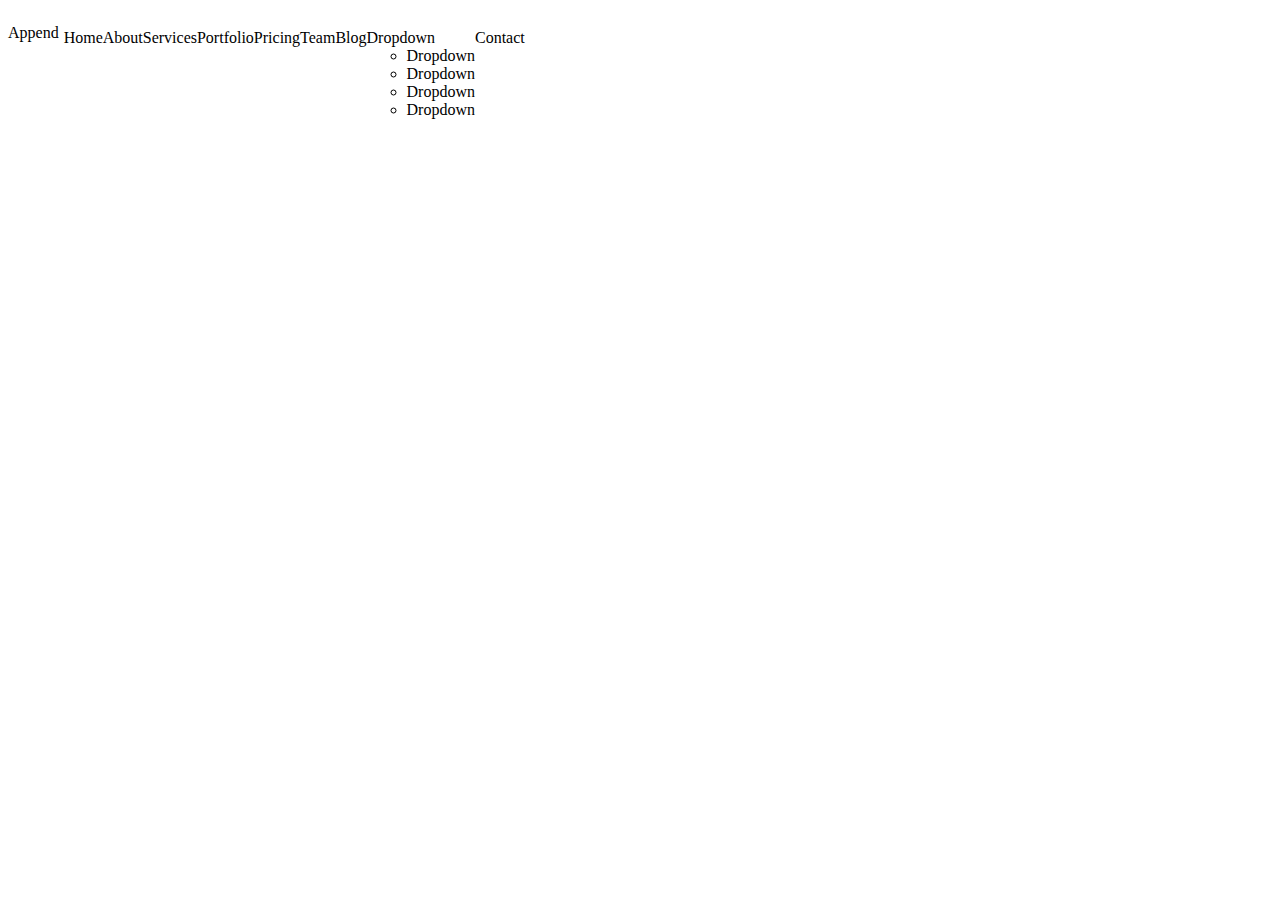
==== index.html @ fb8e7c7e "Project start on 10 Nov 2024" ====
<!DOCTYPE html>
<html lang="en">
    <head>
        <meta charset="UTF-8">
        <meta name="viewport" content="width=device-width, initial-scale=1.0">
        <link
            href="https://cdn.jsdelivr.net/npm/bootstrap@5.0.2/dist/css/bootstrap.min.css"
            rel="stylesheet"
            integrity="sha384-EVSTQN3/azprG1Anm3QDgpJLIm9Nao0Yz1ztcQTwFspd3yD65VohhpuuCOmLASjC"
            crossorigin="anonymous">
            <link rel="stylesheet" href="style.css">
        <title>Append Bootstrap Template Demo</title>
    </head>
    <body>
        <!-- navbar start -->
            <navbar class="navbar">
                <div class="logo">
                    <p>Append</p>
                </div>
                <div>
                    <ul class="nav_links">
                        <li>Home</li>
                        <li>About</li>
                        <li>Services</li>
                        <li>Portfolio</li>
                        <li>Pricing</li>
                        <li>Team</li>
                        <li>Blog</li>
                        <li class="nav_dropdown"> Dropdown<ul class="dropdown_list">
                            <li>Dropdown</li>
                            <li>Dropdown</li>
                            <li>Dropdown</li>
                            <li>Dropdown</li>
                        </ul></li>
                        <li>Contact</li>
                    </ul>
                </div>
            </navbar>
        <!-- navbar end -->
    </body>
</html>
---- style.css ----
.body{
    margin: 0px;
    padding: 0px;
}
.navbar{
    display: flex;
}
.nav_links{
    display: flex;
    list-style: none;
    padding: 5px;
}
.nav_dropdown{
    list-style: none;
}
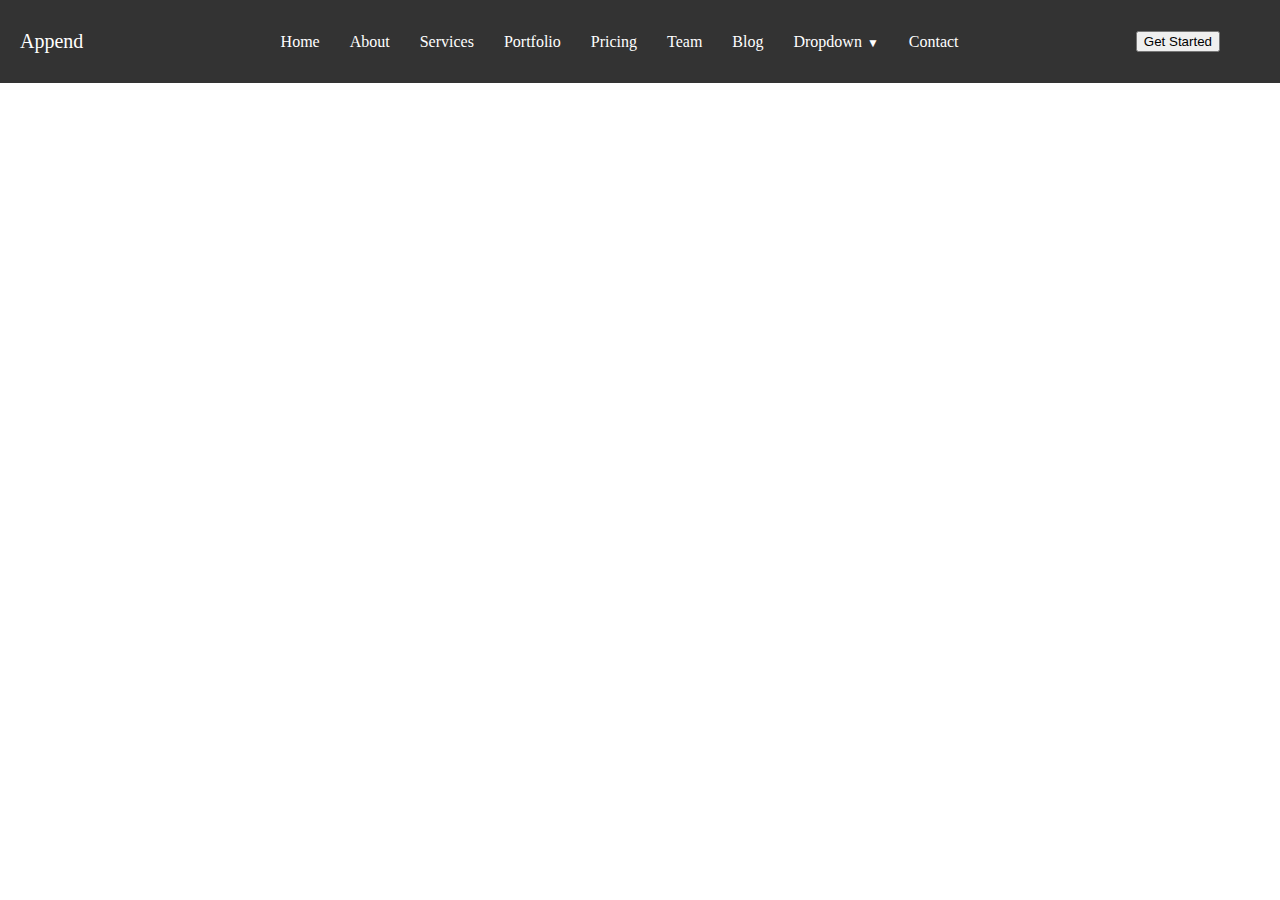
==== commit 4069e9cb: "Updated code 11 nov" ====
--- a/index.html
+++ b/index.html
@@ -3,39 +3,45 @@
     <head>
         <meta charset="UTF-8">
         <meta name="viewport" content="width=device-width, initial-scale=1.0">
-        <link
+        <!-- <link
             href="https://cdn.jsdelivr.net/npm/bootstrap@5.0.2/dist/css/bootstrap.min.css"
             rel="stylesheet"
             integrity="sha384-EVSTQN3/azprG1Anm3QDgpJLIm9Nao0Yz1ztcQTwFspd3yD65VohhpuuCOmLASjC"
-            crossorigin="anonymous">
+            crossorigin="anonymous"> -->
             <link rel="stylesheet" href="style.css">
         <title>Append Bootstrap Template Demo</title>
     </head>
     <body>
         <!-- navbar start -->
-            <navbar class="navbar">
+        <div class="navbar">
+            <div class="nav_container">
                 <div class="logo">
                     <p>Append</p>
                 </div>
-                <div>
-                    <ul class="nav_links">
-                        <li>Home</li>
-                        <li>About</li>
-                        <li>Services</li>
-                        <li>Portfolio</li>
-                        <li>Pricing</li>
-                        <li>Team</li>
-                        <li>Blog</li>
-                        <li class="nav_dropdown"> Dropdown<ul class="dropdown_list">
+                <ul class="nav_links">
+                    <li>Home</li>
+                    <li>About</li>
+                    <li>Services</li>
+                    <li>Portfolio</li>
+                    <li>Pricing</li>
+                    <li>Team</li>
+                    <li>Blog</li>
+                    <li class="nav_dropdown">
+                        Dropdown<span class="dropdown_icon">▼</span>
+                        <ul class="dropdown_list">
                             <li>Dropdown</li>
                             <li>Dropdown</li>
                             <li>Dropdown</li>
                             <li>Dropdown</li>
-                        </ul></li>
-                        <li>Contact</li>
-                    </ul>
-                </div>
-            </navbar>
+                        </ul>
+                    </li>
+                    <li>Contact</li>
+                </ul>
+                <button class="nav-button">
+                    Get Started
+                </button>
+            </div>
+        </div>
         <!-- navbar end -->
     </body>
 </html>--- a/style.css
+++ b/style.css
@@ -1,15 +1,59 @@
-.body{
+body{
     margin: 0px;
     padding: 0px;
 }
 .navbar{
     display: flex;
+    align-items: center;
+    padding: 10px 20px;
+    background-color: #333;
+    color: white;
+}
+.nav_container {
+    display: flex;
+    align-items: center;
+    justify-content: space-between;
+    max-width: 1200px;
+    margin-left: 0px;
+    width: 100%;
+}
+.logo{
+    font-size: 20px;
+    margin-right: 20px;
 }
 .nav_links{
     display: flex;
     list-style: none;
-    padding: 5px;
+    margin: 0px;
+    padding: 0px;
+    align-items: center;
+}
+.nav_links>li{
+    padding: 10px 15px;
+    cursor: pointer;
+    position: relative;
 }
 .nav_dropdown{
     list-style: none;
-}+}
+.dropdown_list{
+    display: none;
+    list-style: none;
+    position: absolute;
+    background-color: #333;
+    padding: 0px;
+    margin: 0px;
+    z-index: 1;
+}
+.dropdown_list li {
+    padding: 10px 15px;
+    color: white;
+}
+
+.nav_dropdown:hover .dropdown_list{
+    display: block;
+}
+.dropdown_icon {
+    margin-left: 5px;
+    font-size: 12px;
+}
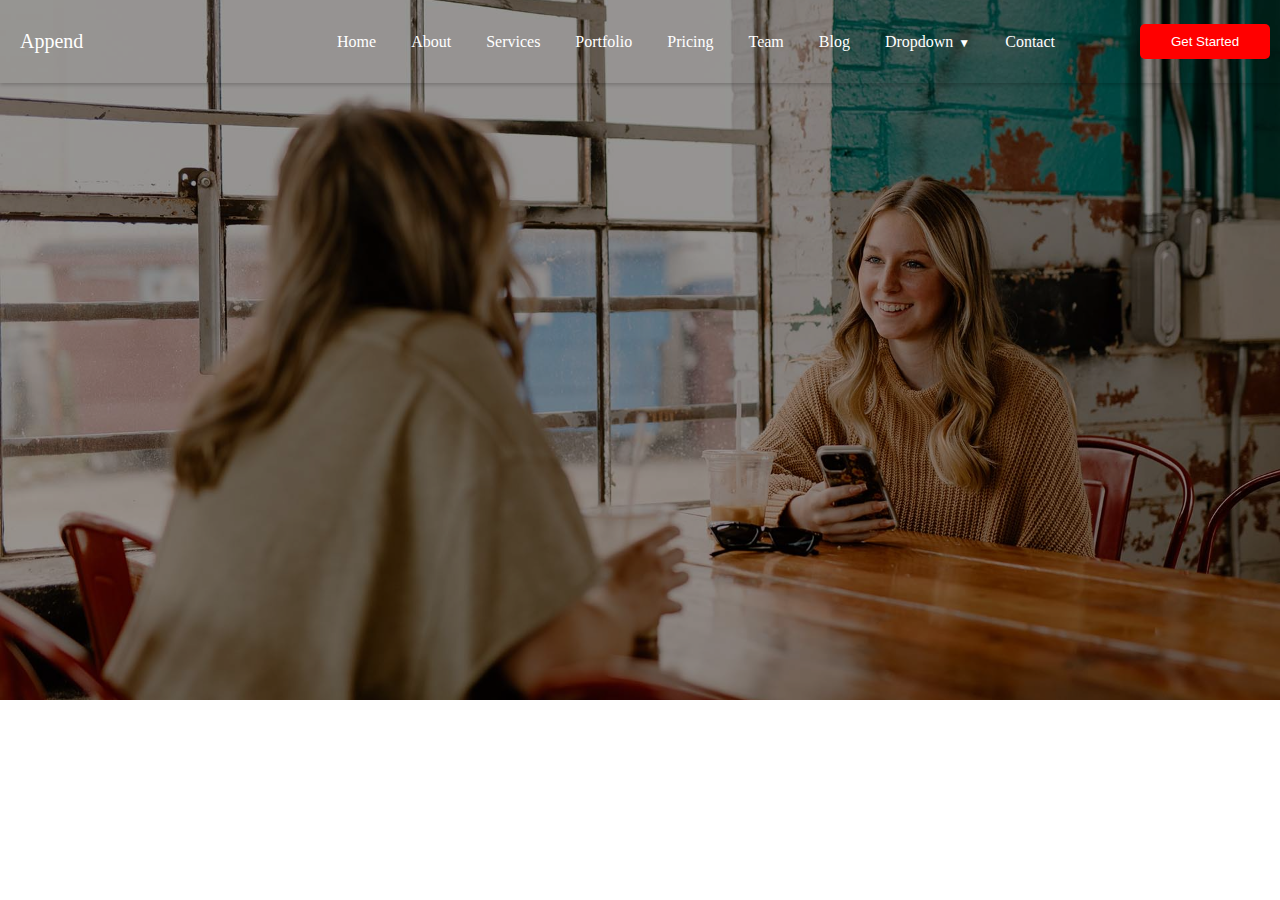
==== commit 274db77e: "19-11-29=024" ====
--- a/index.html
+++ b/index.html
@@ -37,11 +37,16 @@
                     </li>
                     <li>Contact</li>
                 </ul>
-                <button class="nav-button">
+                <button class="nav_button">
                     Get Started
                 </button>
             </div>
         </div>
         <!-- navbar end -->
+         <!-- Slider Start -->
+          <div class="slider">
+
+          </div>
+          <!-- Slider End -->
     </body>
 </html>--- a/style.css
+++ b/style.css
@@ -1,14 +1,19 @@
-body{
+body {
     margin: 0px;
     padding: 0px;
 }
-.navbar{
+
+/* Navbar styling Start */
+.navbar {
     display: flex;
     align-items: center;
     padding: 10px 20px;
-    background-color: #333;
+    background-color: transparent;
     color: white;
+    position: relative;
+    z-index: 10;
 }
+
 .nav_container {
     display: flex;
     align-items: center;
@@ -17,43 +22,98 @@
     margin-left: 0px;
     width: 100%;
 }
-.logo{
+
+.logo {
     font-size: 20px;
     margin-right: 20px;
 }
-.nav_links{
+
+.nav_links {
     display: flex;
     list-style: none;
     margin: 0px;
-    padding: 0px;
-    align-items: center;
+    padding: 10px;
+    margin-right: 140px;
 }
-.nav_links>li{
+
+.nav_links>li {
     padding: 10px 15px;
     cursor: pointer;
     position: relative;
+    padding-left: 20px;
+    gap: 30px;
 }
-.nav_dropdown{
+
+.nav_dropdown {
     list-style: none;
 }
-.dropdown_list{
+
+.dropdown_list {
     display: none;
     list-style: none;
     position: absolute;
-    background-color: #333;
+    background-color: transparent;
     padding: 0px;
     margin: 0px;
     z-index: 1;
 }
+
 .dropdown_list li {
     padding: 10px 15px;
     color: white;
 }
 
-.nav_dropdown:hover .dropdown_list{
+.nav_dropdown:hover .dropdown_list {
     display: block;
 }
+
 .dropdown_icon {
     margin-left: 5px;
     font-size: 12px;
 }
+
+.nav_btn {
+    flex: 1;
+    display: flex;
+    justify-content: flex-end;
+}
+
+.nav_button {
+    padding: 10px;
+    border-radius: 5px;
+    background-color: red;
+    color: white;
+    border: none;
+    position: absolute;
+    right: 50px;
+    width: 130px;
+}
+
+/* Navbar Styling end */
+/* Slider Start */
+.slider{
+    background-image: url(img/hero-bg.jpg);
+    background-repeat: no-repeat;
+    background-size: cover;
+    background-position: center;
+    position: relative;
+    width: 100%;
+    height: 700px;
+}
+.slider::after{
+    content: "";
+    position: absolute;
+    top: 0;
+    left: 0;
+    width: 100%;
+    height: 100%;
+    background: rgba(0, 0, 0, 0.4);
+    z-index: 1;
+}
+.navbar {
+    position: absolute;
+    top: 0;
+    width: 100%;
+    box-shadow: 0 2px 4px rgba(0, 0, 0, 0.2); /* Adds shadow below navbar */
+}
+/* Slider End */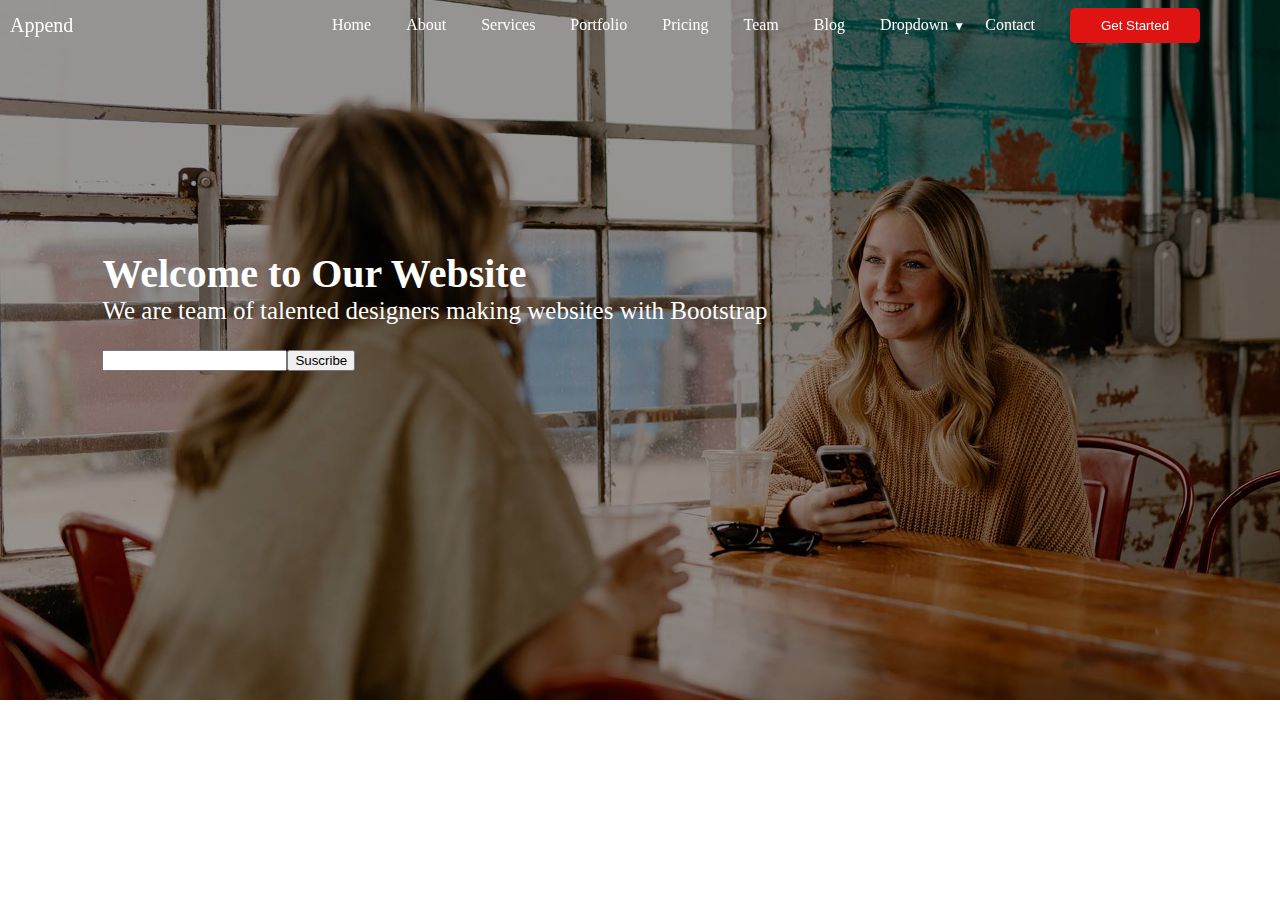
==== commit b47061b1: "21-11-2024" ====
--- a/index.html
+++ b/index.html
@@ -8,7 +8,7 @@
             rel="stylesheet"
             integrity="sha384-EVSTQN3/azprG1Anm3QDgpJLIm9Nao0Yz1ztcQTwFspd3yD65VohhpuuCOmLASjC"
             crossorigin="anonymous"> -->
-            <link rel="stylesheet" href="style.css">
+        <link rel="stylesheet" href="style.css">
         <title>Append Bootstrap Template Demo</title>
     </head>
     <body>
@@ -19,34 +19,40 @@
                     <p>Append</p>
                 </div>
                 <ul class="nav_links">
-                    <li>Home</li>
-                    <li>About</li>
-                    <li>Services</li>
-                    <li>Portfolio</li>
-                    <li>Pricing</li>
-                    <li>Team</li>
-                    <li>Blog</li>
-                    <li class="nav_dropdown">
-                        Dropdown<span class="dropdown_icon">▼</span>
+                    <li><a href="index.html">Home</a></li>
+                    <li><a href="#">About</a></li>
+                    <li><a href="#">Services</a></li>
+                    <li><a href="#">Portfolio</a></li>
+                    <li><a href="#">Pricing</a></li>
+                    <li><a href="#">Team</a></li>
+                    <li><a href="#">Blog</a></li>
+                    <li class="nav_dropdown"><a href="#">Dropdown</a>
+                        <span class="dropdown_icon">▼</span>
                         <ul class="dropdown_list">
-                            <li>Dropdown</li>
-                            <li>Dropdown</li>
-                            <li>Dropdown</li>
-                            <li>Dropdown</li>
+                            <li><a href="#">Dropdown</a></li>
+                            <li><a href="#">Dropdown</a></li>
+                            <li><a href="#">Dropdown</a></li>
+                            <li><a href="#">Dropdown</a></li>
                         </ul>
                     </li>
-                    <li>Contact</li>
+                    <li><a href="#">Contact</a></li>
                 </ul>
                 <button class="nav_button">
                     Get Started
                 </button>
+                <button class="toggle_button" id="toggleButton">☰</button>
             </div>
         </div>
         <!-- navbar end -->
-         <!-- Slider Start -->
-          <div class="slider">
-
-          </div>
-          <!-- Slider End -->
+        <!-- Slider Start -->
+        <div class="slider">
+            <div class="slider_btn">
+                <p class="slider_heading">Welcome to Our Website</p>
+                <p class="slider_para">We are team of talented designers making websites with Bootstrap</p>
+                <input type="email"><button>Suscribe</button>
+            </div>
+        </div>
+        <!-- Slider End -->
+        <script src="img/script.js  "></script>
     </body>
 </html>--- a/style.css
+++ b/style.css
@@ -7,7 +7,6 @@
 .navbar {
     display: flex;
     align-items: center;
-    padding: 10px 20px;
     background-color: transparent;
     color: white;
     position: relative;
@@ -21,11 +20,13 @@
     max-width: 1200px;
     margin-left: 0px;
     width: 100%;
+    position: fixed;
+    margin-top: 50px;
 }
 
 .logo {
     font-size: 20px;
-    margin-right: 20px;
+    margin-left: 10px;
 }
 
 .nav_links {
@@ -36,12 +37,12 @@
     margin-right: 140px;
 }
 
-.nav_links>li {
+.nav_links>li>a {
     padding: 10px 15px;
-    cursor: pointer;
     position: relative;
     padding-left: 20px;
-    gap: 30px;
+    text-decoration: none;
+    color: white;
 }
 
 .nav_dropdown {
@@ -58,8 +59,13 @@
     z-index: 1;
 }
 
-.dropdown_list li {
-    padding: 10px 15px;
+.dropdown_list>li {
+    margin: 10px 0;
+}
+
+.dropdown_list>li>a {
+    padding: 10px 21px;
+    text-decoration: none;
     color: white;
 }
 
@@ -68,7 +74,7 @@
 }
 
 .dropdown_icon {
-    margin-left: 5px;
+    margin-left: -14px;
     font-size: 12px;
 }
 
@@ -81,17 +87,34 @@
 .nav_button {
     padding: 10px;
     border-radius: 5px;
-    background-color: red;
+    background-color: rgb(224, 19, 19);
     color: white;
     border: none;
     position: absolute;
-    right: 50px;
+    right: 0px;
     width: 130px;
+}
+
+.toggle_button {
+    color: white;
+    background-color: transparent;
+    border: none;
+    font-size: 24px;
+    position: absolute;
+    right: 0px;
+    display: none;
+}
+
+.navbar {
+    position: absolute;
+    top: 0;
+    width: 100%;
+    box-shadow: 0 2px 4px rgba(0, 0, 0, 0.2);
 }
 
 /* Navbar Styling end */
 /* Slider Start */
-.slider{
+.slider {
     background-image: url(img/hero-bg.jpg);
     background-repeat: no-repeat;
     background-size: cover;
@@ -100,7 +123,8 @@
     width: 100%;
     height: 700px;
 }
-.slider::after{
+
+.slider::after {
     content: "";
     position: absolute;
     top: 0;
@@ -110,10 +134,51 @@
     background: rgba(0, 0, 0, 0.4);
     z-index: 1;
 }
-.navbar {
+.slider_btn {
     position: absolute;
-    top: 0;
-    width: 100%;
-    box-shadow: 0 2px 4px rgba(0, 0, 0, 0.2); /* Adds shadow below navbar */
+    text-align: left;
+    left: 8%;
+    top: 30%;
+    color: white;
+    z-index: 10;
 }
-/* Slider End */+.slider_heading{
+    font-size: 40px;
+    font-weight: 800;
+}
+.slider_para{
+    font-size: 25px;
+    font-weight: 400;
+    margin-top: -40px;
+}
+/* Slider End */
+@media (max-width: 1024px) {
+    .toggle_button {
+        display: block;
+    }
+
+    .nav_links {
+        display: none;
+        padding: 5px;
+        position: absolute;
+        right: -130px;
+        top: 50px;
+    }
+
+    .nav_links>li {
+        display: flex;
+    }
+
+    .nav_links>li>a {
+        padding: 5px;
+    }
+
+    .slider {
+        height: 350px;
+        width: 100%;
+    }
+
+    .nav_button {
+        right: 50px;
+    }
+}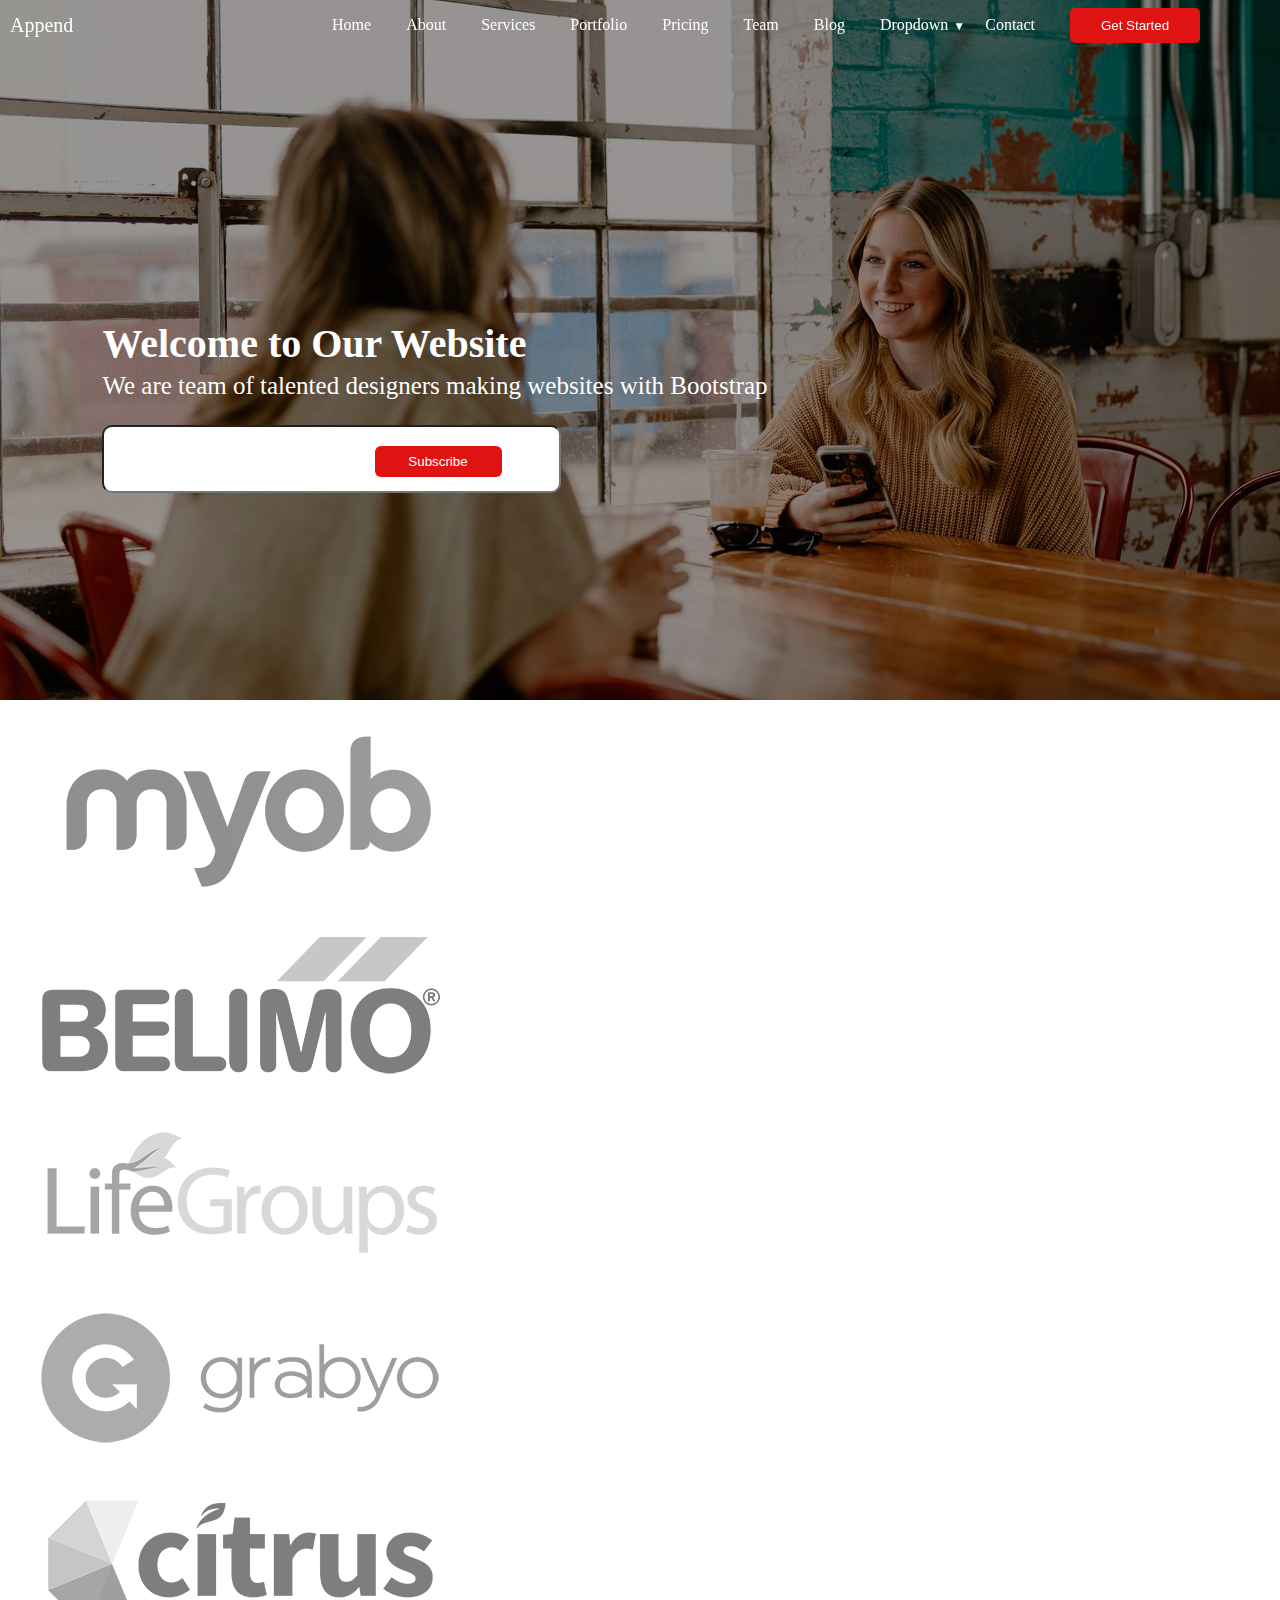
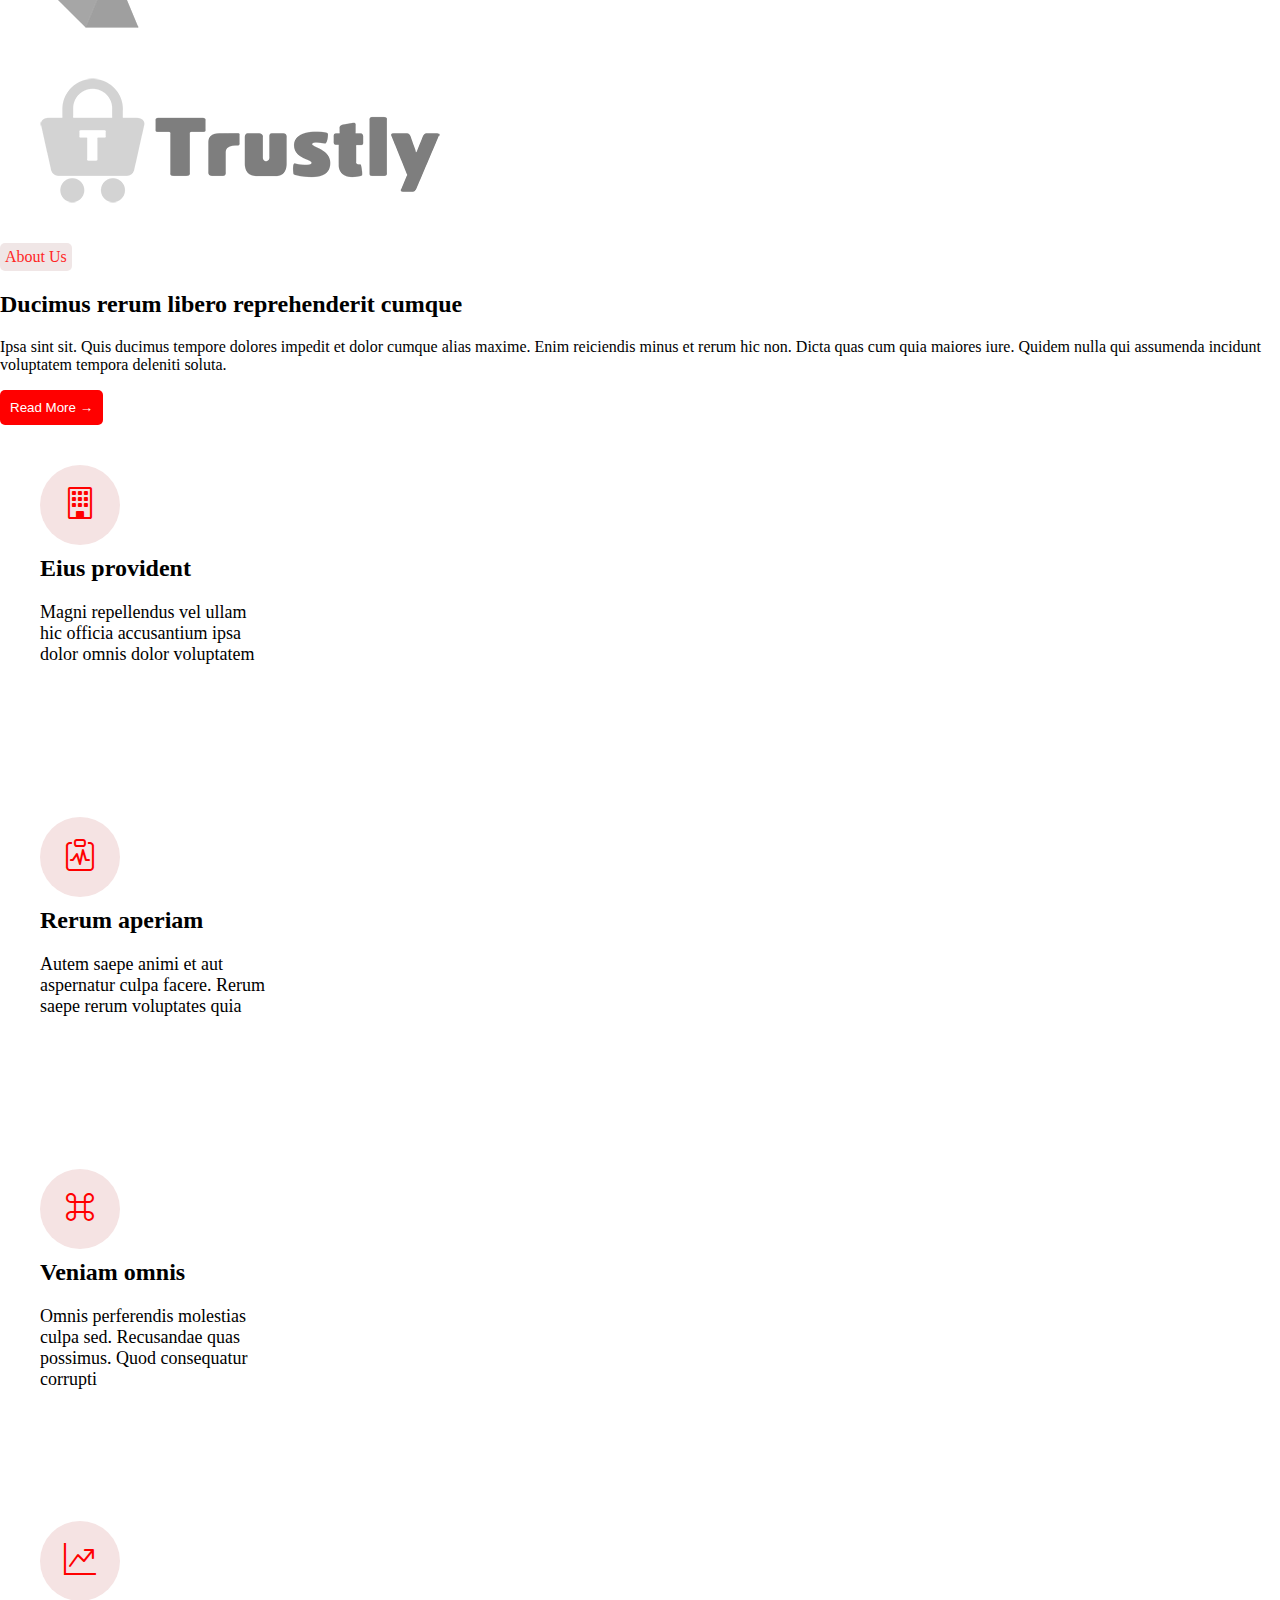
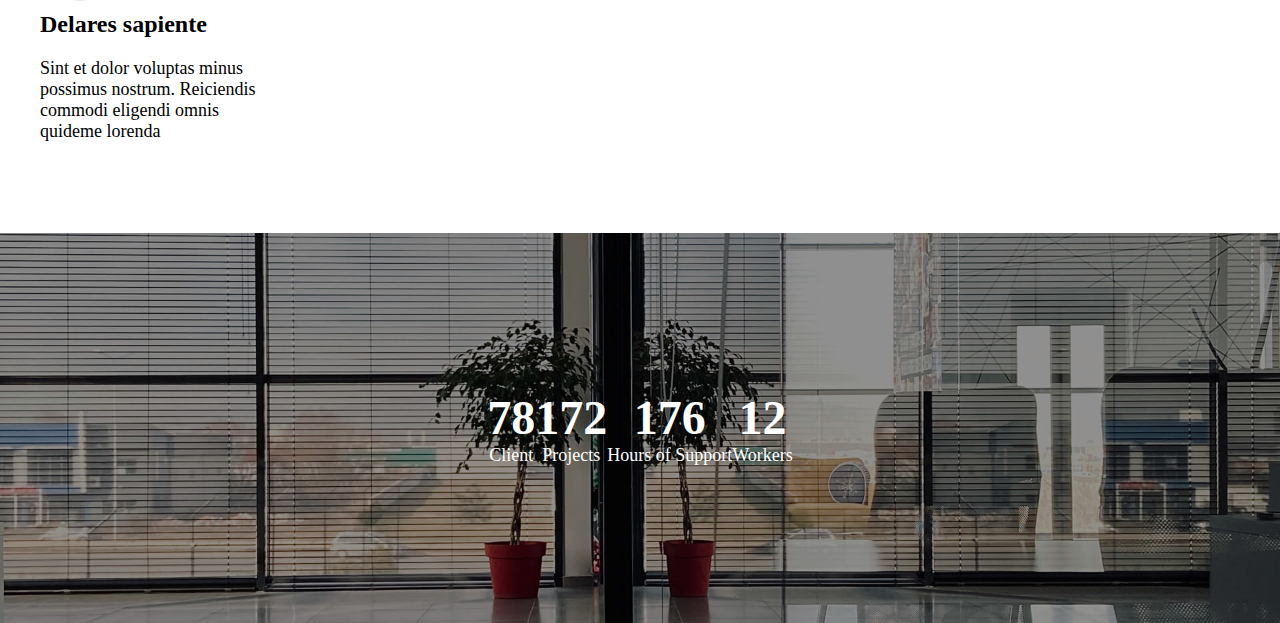
==== commit a744f20d: "28-Nov-2024" ====
--- a/index.html
+++ b/index.html
@@ -3,13 +3,16 @@
     <head>
         <meta charset="UTF-8">
         <meta name="viewport" content="width=device-width, initial-scale=1.0">
-        <!-- <link
+        <link
             href="https://cdn.jsdelivr.net/npm/bootstrap@5.0.2/dist/css/bootstrap.min.css"
             rel="stylesheet"
             integrity="sha384-EVSTQN3/azprG1Anm3QDgpJLIm9Nao0Yz1ztcQTwFspd3yD65VohhpuuCOmLASjC"
-            crossorigin="anonymous"> -->
+            crossorigin="anonymous">
+            <link
+            href="https://cdn.jsdelivr.net/npm/bootstrap-icons/font/bootstrap-icons.css"
+            rel="stylesheet">
         <link rel="stylesheet" href="style.css">
-        <title>Append Bootstrap Template Demo</title>
+        <title>Append </title>
     </head>
     <body>
         <!-- navbar start -->
@@ -20,7 +23,7 @@
                 </div>
                 <ul class="nav_links">
                     <li><a href="index.html">Home</a></li>
-                    <li><a href="#">About</a></li>
+                    <li><a href="test.html">About</a></li>
                     <li><a href="#">Services</a></li>
                     <li><a href="#">Portfolio</a></li>
                     <li><a href="#">Pricing</a></li>
@@ -48,11 +51,165 @@
         <div class="slider">
             <div class="slider_btn">
                 <p class="slider_heading">Welcome to Our Website</p>
-                <p class="slider_para">We are team of talented designers making websites with Bootstrap</p>
-                <input type="email"><button>Suscribe</button>
+                <p class="slider_para">We are team of talented designers making
+                    websites with Bootstrap</p>
+                <div class="slider_input">
+                    <div>
+                        <input type="email" placeholder=""
+                            class="slider_form">
+                    </div>
+                    <div class="slider_Subscribe_Btn">
+                        <input type="submit" value="Subscribe">
+                    </div>
+                </div>
             </div>
         </div>
         <!-- Slider End -->
+        <!-- clients section Start -->
+        <div class="container">
+            <div class="row client_img mt-2">
+                <div class="col-xl-2 col-md-3 col-6"><img src="img/client-1.png" alt="Client 1"></div>
+                <div class="col-xl-2 col-md-3 col-6"><img src="img/client-2.png" alt="Client 2"></div>
+                <div class="col-xl-2 col-md-3 col-6"><img src="img/client-3.png" alt="Client 3"></div>
+                <div class="col-xl-2 col-md-3 col-6"><img src="img/client-4.png" alt="Client 4"></div>
+                <div class="col-xl-2 col-md-3 col-6"><img src="img/client-5.png" alt="Client 5"></div>
+                <div class="col-xl-2 col-md-3 col-6"><img src="img/client-6.png" alt="Client 6"></div>
+            </div>
+        </div>
+        
+        <!-- clients section End -->
+         <!-- about section start -->
+        <div class="container mt-5">
+            <div class="row ">
+                <div class="col-12 col-md-12 col-sm-12 col-lg-4 about_info">
+                    <div>
+                        <p class="about_heading">About Us</p>
+                        <h2>Ducimus rerum libero reprehenderit cumque</h2>
+                        <p>Ipsa sint sit. Quis ducimus tempore dolores impedit
+                            et
+                            dolor cumque alias maxime. Enim reiciendis minus et
+                            rerum hic non. Dicta quas cum quia maiores iure.
+                            Quidem
+                            nulla qui assumenda incidunt voluptatem tempora
+                            deleniti
+                            soluta.</p>
+                        <button class="about_more_btn">Read More →</button>
+                    </div>
+                </div>
+                <div class="col-12 col-md-12 col-sm-12 col-lg-8">
+                    <div class="container">
+                        <div class="row">
+                            <div class="col-lg-12 col-md-6 col-sm-12">
+                                <div class="container">
+                                    <div class="row">
+                                        <div class="col-lg-6">
+                                            <div
+                                                class="card shadow about_card mt-5">
+                                                <div
+                                                    class="card-icon about_card_icon">
+                                                    <i
+                                                        class="bi bi-building"></i>
+                                                </div>
+                                                <h2 class="card-title">Eius
+                                                    provident</h2>
+                                                <p class="card-text">
+                                                    Magni repellendus vel ullam
+                                                    hic officia accusantium ipsa
+                                                    dolor omnis dolor voluptatem
+                                                </p>
+                                            </div>
+                                        </div>
+                                        <div class="col-lg-6">
+                                            <div
+                                                class="card shadow about_card mt-1">
+                                                <div
+                                                    class="card-icon about_card_icon">
+                                                    <i
+                                                        class="bi bi-clipboard-pulse"></i>
+                                                </div>
+                                                <h2 class="card-title">Rerum
+                                                    aperiam</h2>
+                                                <p class="card-text">
+                                                    Autem saepe animi et aut
+                                                    aspernatur culpa facere.
+                                                    Rerum saepe rerum voluptates
+                                                    quia
+                                                </p>
+                                            </div>
+                                        </div>
+                                    </div>
+                                </div>
+                            </div>
+                            <div class="col-lg-12 col-md-6 col-sm-12">
+                                <div class="container">
+                                    <div class="row">
+                                        <div class="col-lg-6">
+                                            <div
+                                                class="card shadow about_card mt-5">
+                                                <div
+                                                    class="card-icon about_card_icon">
+                                                    <i
+                                                        class="bi bi-command"></i>
+                                                </div>
+                                                <h2 class="card-title">Veniam
+                                                    omnis</h2>
+                                                <p class="card-text">
+                                                    Omnis perferendis molestias
+                                                    culpa sed. Recusandae quas
+                                                    possimus. Quod consequatur
+                                                    corrupti
+                                                </p>
+                                            </div>
+                                        </div>
+                                        <div class="col-lg-6">
+                                            <div
+                                                class="card shadow about_card mt-1">
+                                                <div
+                                                    class="card-icon about_card_icon">
+                                                    <i
+                                                        class="bi bi-graph-up-arrow"></i>
+                                                </div>
+                                                <h2 class="card-title">Delares
+                                                    sapiente</h2>
+                                                <p class="card-text">
+                                                    Sint et dolor voluptas minus
+                                                    possimus nostrum. Reiciendis
+                                                    commodi eligendi omnis
+                                                    quideme lorenda
+                                                </p>
+                                            </div>
+                                        </div>
+                                    </div>
+                                </div>
+                            </div>
+                        </div>
+                    </div>
+                </div>
+            </div>
+        </div>
+        <!-- about section end -->
+         <!-- client cunter section start -->
+         <div class="container-fluid mt-5">
+            <div class="row client_counter">
+                <div class="col-lg-3 col-md-3 col-sm-12 counter-box">
+                    <div id="counter1" class="counter-number">0</div>
+                    <div class="counter-label">Client</div>
+                </div>
+                <div class="col-lg-3 col-md-3 col-sm-12 counter-box">
+                    <div id="counter2" class="counter-number">0</div>
+                    <div class="counter-label">Projects</div>
+                </div>
+                <div class="col-lg-3 col-md-3 col-sm-12 counter-box">
+                    <div id="counter3" class="counter-number">0</div>
+                    <div class="counter-label">Hours of Support</div>
+                </div>
+                <div class="col-lg-3 col-md-3 col-sm-12 counter-box">
+                    <div id="counter4" class="counter-number">0</div>
+                    <div class="counter-label">Workers</div>
+                </div>
+            </div>
+        </div>
+          <!-- client counter section end -->
         <script src="img/script.js  "></script>
     </body>
 </html>--- a/style.css
+++ b/style.css
@@ -1,6 +1,7 @@
 body {
     margin: 0px;
     padding: 0px;
+    /* font-family: Arial, sans-serif; */
 }
 
 /* Navbar styling Start */
@@ -10,7 +11,7 @@
     background-color: transparent;
     color: white;
     position: relative;
-    z-index: 10;
+    z-index: 1000;
 }
 
 .nav_container {
@@ -134,24 +135,164 @@
     background: rgba(0, 0, 0, 0.4);
     z-index: 1;
 }
+
 .slider_btn {
     position: absolute;
     text-align: left;
     left: 8%;
-    top: 30%;
+    top: 40%;
     color: white;
     z-index: 10;
 }
-.slider_heading{
+
+.slider_heading {
     font-size: 40px;
     font-weight: 800;
 }
-.slider_para{
+
+.slider_para {
     font-size: 25px;
     font-weight: 400;
-    margin-top: -40px;
+    margin-top: -35px;
+}
+
+.slider_input {
+    display: flex;
+}
+
+.slider_form {
+    width:451px;
+    height:62px ;
+    border-radius: 10px;
+}
+.slider_Subscribe_Btn{
+    position: absolute;
+    right: 40%;
+    bottom: 7.5%;   
+    background-color: rgb(224, 19, 19);
+    color: white;
+    padding: 7px;
+    border-radius: 6px;
+    width: 113px;
+    justify-content: center;
+    display: flex;
+}
+.slider_Subscribe_Btn>input{
+    background-color: rgb(224, 19, 19);
+    border: none;
+    color: white;
+
+
 }
 /* Slider End */
+/* <!-- clients section Start --> */
+.client_img>div>img{
+    padding: 20px 40px;
+    max-width: 90%;
+    transition: 0.3s;
+    opacity: 0.5;
+    filter: grayscale(100);
+}
+/* <!-- clients section End --> */
+/* about section start  */
+.about_heading{
+    background-color: rgb(240, 230, 230);
+    width: fit-content;
+    padding: 5px;
+    border-radius: 5px;
+    color: rgb(255, 37, 37);
+}
+.about_more_btn{
+    background-color: red;
+    color: white;
+    padding: 10px;
+    font-family: 800;
+    border-radius: 5px;
+    border: none;
+}
+.about_container{
+    display: flex;
+    justify-content: center;
+    align-items: center;
+    height: 100vh;
+}
+.about_card_icon{
+    color: red;
+    border-radius: 50%;
+    font-size: 32px;
+    height: 80px;
+    width: 80px;
+    background-color: rgb(245, 227, 227);
+    display: flex;
+    text-align: center;
+    justify-content: center;
+    align-items: center;
+    margin-left: 40px;
+    margin-top: 40px;
+}
+.about_card{
+    width: 300px;
+    height: 312px;
+}
+.about_card>h2{
+    margin-left: 40px;
+    margin-top: 10px;
+    font-size: 24px;
+    margin-right: 40px;
+
+}
+.about_card>p{
+    margin-left: 40px;
+    font-size: 18px;
+    margin-right: 30px;
+}
+.about_card_icon:hover{
+    background-color: rgb(250, 72, 72);
+    color: white;
+    border-radius: 50px;
+}
+.about_info{
+    display: flex;
+    justify-content: center;
+    align-items: center;
+}
+/* about section end  */
+/* counter sectio start */
+.client_counter{
+    background-image: url(img/stats-bg.jpg);
+    height: 390px;
+    width: auto;
+    background-repeat: no-repeat;
+    background-size: cover;
+    background-position: center;
+    position: relative;
+    display: flex;
+    align-items: center;
+    justify-content: center;
+}
+.client_counter::after{
+    content: "";
+    width: 100%;
+    height: 100%;
+    z-index: 1;
+    position: absolute;
+    top: 0px;
+    left: 0px;
+    background: rgba(0, 0, 0, 0.4);
+}
+.counter-box {
+z-index: 2;
+color: white;
+text-align: center;
+}
+.counter-number {
+font-size: 48px;
+font-weight: bold;
+}
+.counter-label {
+font-size: 18px;
+}
+/* counter sectio end */
 @media (max-width: 1024px) {
     .toggle_button {
         display: block;
@@ -181,4 +322,39 @@
     .nav_button {
         right: 50px;
     }
+    .slider_heading {
+        font-size: 30px;
+        font-weight: 800;
+    }
+    .slider_para {
+        font-size: 23px;
+        font-weight: 400;
+        margin-top: -30px;
+    }
+    .slider_Subscribe_Btn{
+        right: 37%;
+    }
+}
+@media (max-width: 400px) {
+    .slider_heading {
+        font-size: 20px;
+        font-weight: 800;
+    }
+    .slider_para {
+        font-size: 17px;
+        font-weight: 400;
+        margin-top: -25px;
+    }
+    .slider_Subscribe_Btn{
+        right: 30%;
+        bottom: 4.5%;   
+        padding: 3px;
+        border-radius: 6px;
+        width: 100px;
+    }
+    .slider_form {
+        width:260px;
+        height:42px ;
+        border-radius: 10px;
+    }
 }